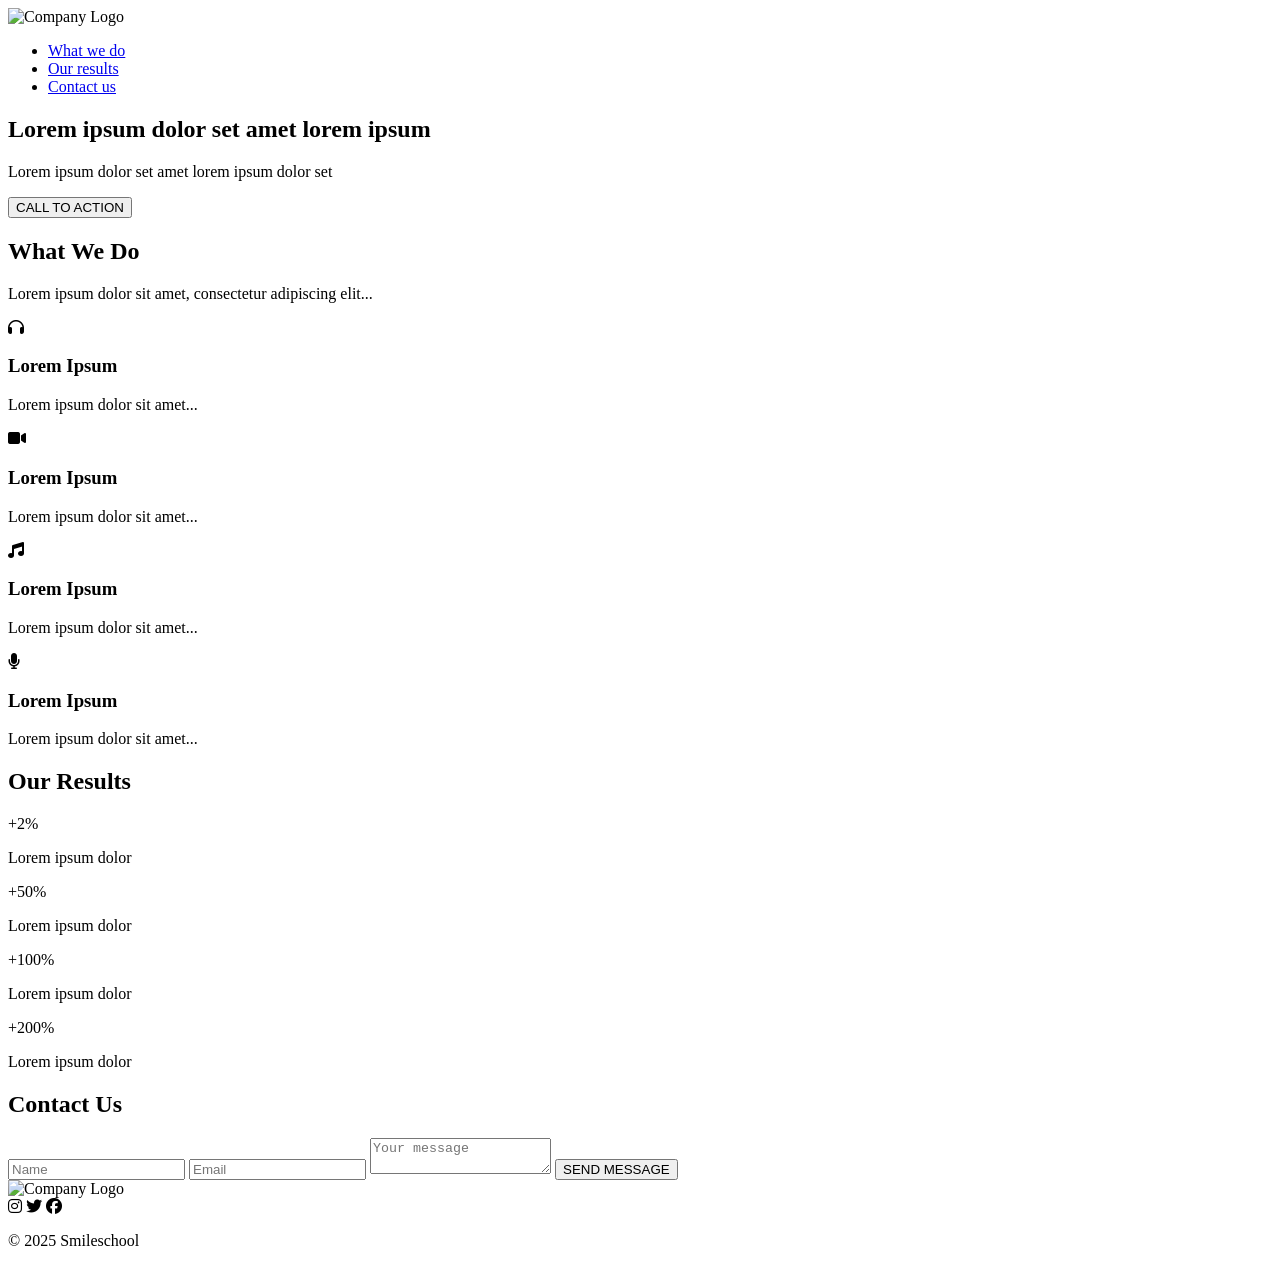
==== css_advanced/index.html @ f2aa0bd6 "Task 0: README and HTML created" ====
<!DOCTYPE html>
<html lang="en">
<head>
    <meta charset="UTF-8">
    <meta name="viewport" content="width=device-width, initial-scale=1.0">
    <title>Headphone Company</title>
    <link rel="stylesheet" href="styles.css">
    <link href="https://cdnjs.cloudflare.com/ajax/libs/font-awesome/6.4.0/css/all.min.css" rel="stylesheet">
</head>

<body>

    <!-- HEADER -->
    <header>
        <div class="logo">
            <img src="images/logo.png" alt="Company Logo">
        </div>

        <nav>
            <ul>
                <li><a href="#">What we do</a></li>
                <li><a href="#">Our results</a></li>
                <li><a href="#">Contact us</a></li>
            </ul>
        </nav>
    </header>

    <!-- HERO SECTION -->
    <section class="hero">
        <h1>Lorem ipsum dolor set amet lorem ipsum</h1>
        <p>Lorem ipsum dolor set amet lorem ipsum dolor set</p>
        <button>CALL TO ACTION</button>
    </section>

    <!-- SERVICES -->
    <section class="services">
        <h2>What We Do</h2>
        <p>Lorem ipsum dolor sit amet, consectetur adipiscing elit...</p>

        <div class="service-list">
            <div class="service">
                <i class="fa-solid fa-headphones"></i>
                <h3>Lorem Ipsum</h3>
                <p>Lorem ipsum dolor sit amet...</p>
            </div>

            <div class="service">
                <i class="fa-solid fa-video"></i>
                <h3>Lorem Ipsum</h3>
                <p>Lorem ipsum dolor sit amet...</p>
            </div>

            <div class="service">
                <i class="fa-solid fa-music"></i>
                <h3>Lorem Ipsum</h3>
                <p>Lorem ipsum dolor sit amet...</p>
            </div>

            <div class="service">
                <i class="fa-solid fa-microphone"></i>
                <h3>Lorem Ipsum</h3>
                <p>Lorem ipsum dolor sit amet...</p>
            </div>
        </div>
    </section>

    <!-- RESULTS -->
    <section class="results">
        <h2>Our Results</h2>
        <div class="stats">
            <div class="stat-circle">
                <span>+2%</span>
                <p>Lorem ipsum dolor</p>
            </div>
            <div class="stat-circle">
                <span>+50%</span>
                <p>Lorem ipsum dolor</p>
            </div>
            <div class="stat-circle">
                <span>+100%</span>
                <p>Lorem ipsum dolor</p>
            </div>
            <div class="stat-circle">
                <span>+200%</span>
                <p>Lorem ipsum dolor</p>
            </div>
        </div>
    </section>

    <!-- CONTACT FORM -->
    <section class="contact">
        <h2>Contact Us</h2>

        <form>
            <input type="text" placeholder="Name">
            <input type="email" placeholder="Email">
            <textarea placeholder="Your message"></textarea>
            <button type="submit">SEND MESSAGE</button>
        </form>
    </section>

    <!-- FOOTER -->
    <footer>
        <div class="footer-logo">
            <img src="images/logo.png" alt="Company Logo">
        </div>

        <div class="social-media">
            <i class="fa-brands fa-instagram"></i>
            <i class="fa-brands fa-twitter"></i>
            <i class="fa-brands fa-facebook"></i>
        </div>

        <p>© 2025 Smileschool</p>
    </footer>

</body>
</html>
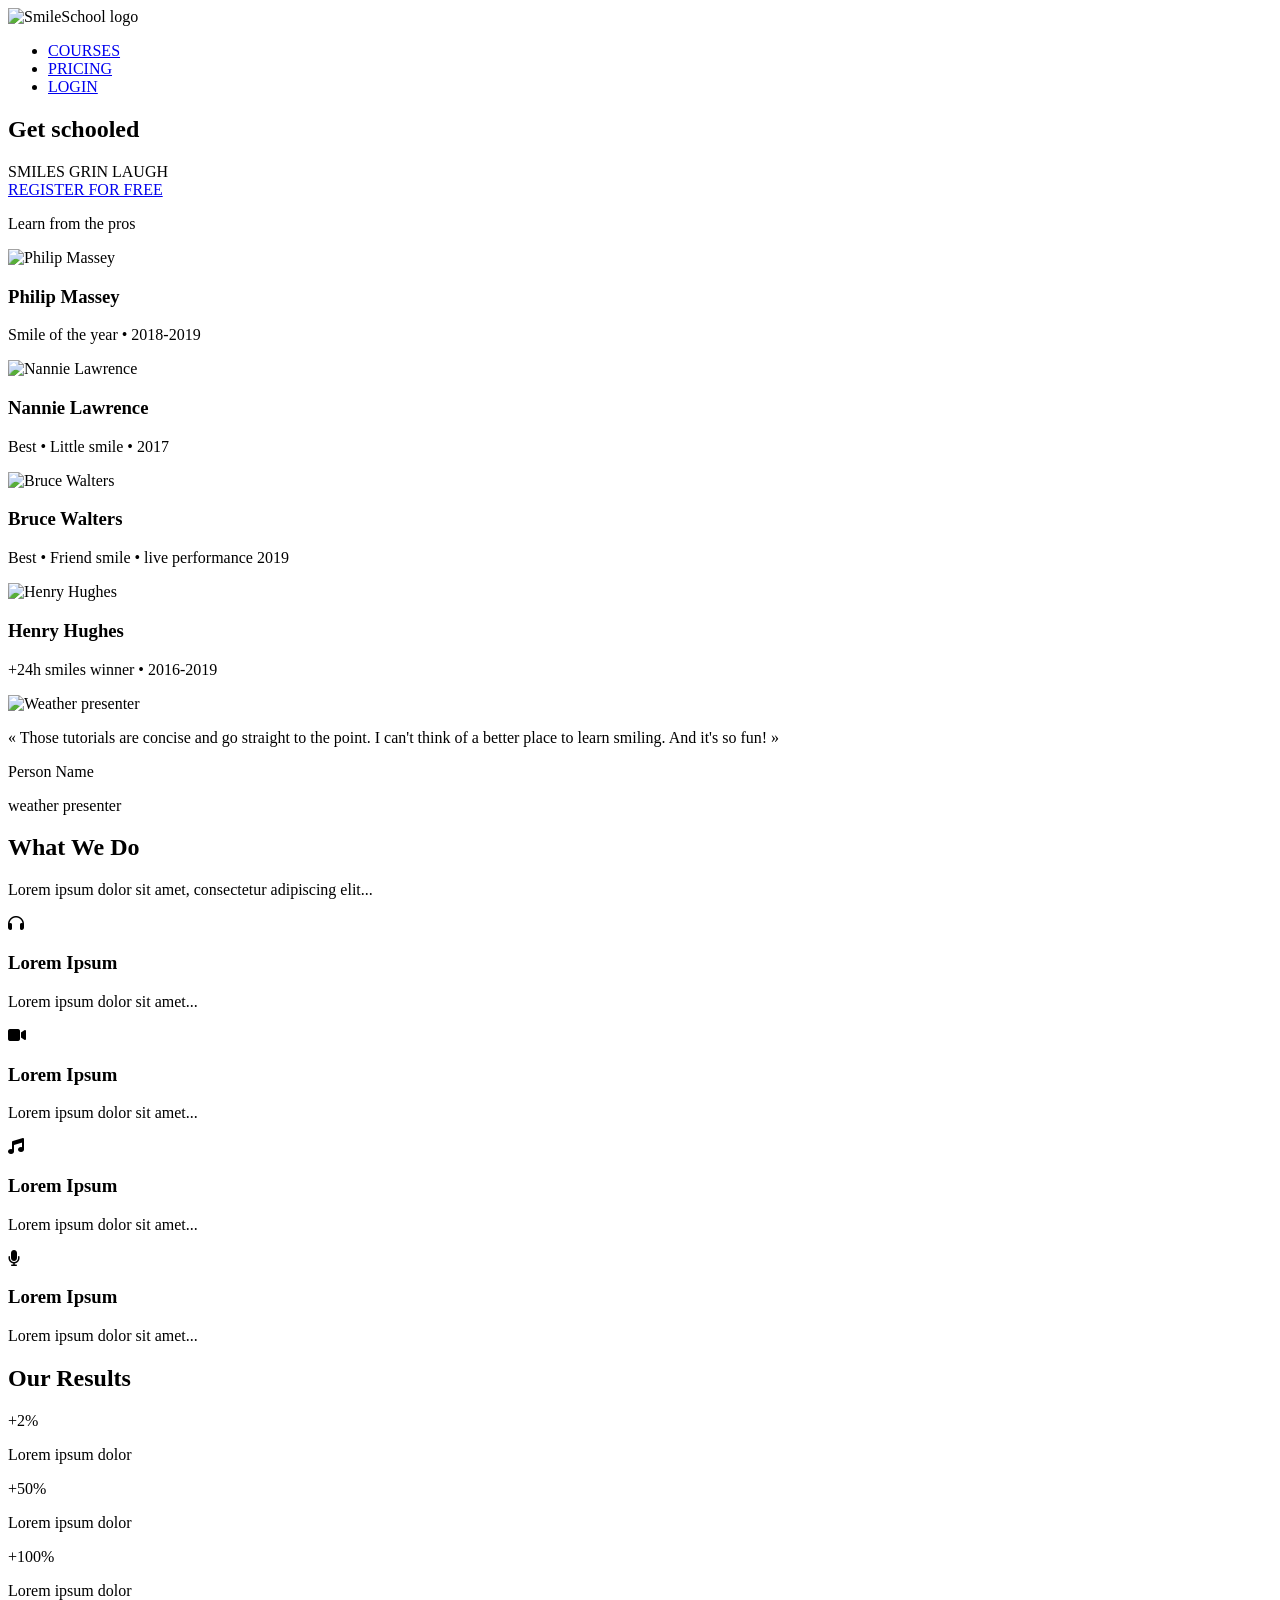
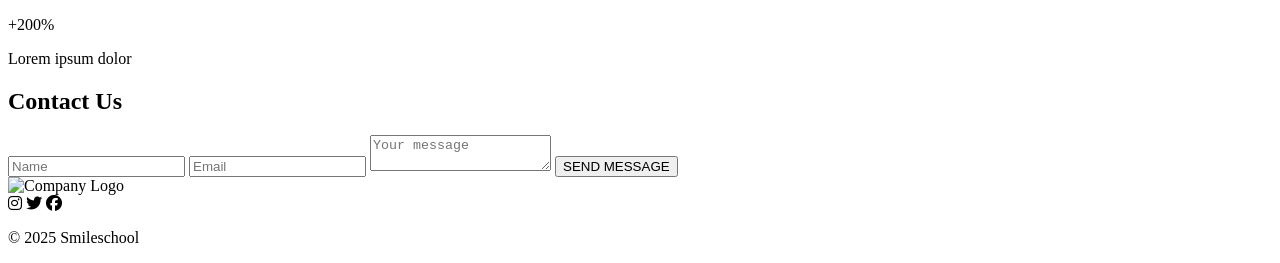
==== commit afb3d686: "Task 3: Added quote section HTML + CSS" ====
--- a/css_advanced/index.html
+++ b/css_advanced/index.html
@@ -6,31 +6,88 @@
     <title>Headphone Company</title>
     <link rel="stylesheet" href="styles.css">
     <link href="https://cdnjs.cloudflare.com/ajax/libs/font-awesome/6.4.0/css/all.min.css" rel="stylesheet">
+    <link rel="stylesheet" href="styles.css">
 </head>
 
 <body>
 
     <!-- HEADER -->
-    <header>
-        <div class="logo">
-            <img src="images/logo.png" alt="Company Logo">
-        </div>
+    <header class="header">
+  <div class="header__logo">
+    <img src="images/logo.png" alt="SmileSchool logo">
+  </div>
 
-        <nav>
-            <ul>
-                <li><a href="#">What we do</a></li>
-                <li><a href="#">Our results</a></li>
-                <li><a href="#">Contact us</a></li>
-            </ul>
-        </nav>
-    </header>
+  <nav class="header__nav">
+    <ul>
+      <li><a href="#">COURSES</a></li>
+      <li><a href="#">PRICING</a></li>
+      <li><a href="#">LOGIN</a></li>
+    </ul>
+  </nav>
+</header>
 
-    <!-- HERO SECTION -->
-    <section class="hero">
-        <h1>Lorem ipsum dolor set amet lorem ipsum</h1>
-        <p>Lorem ipsum dolor set amet lorem ipsum dolor set</p>
-        <button>CALL TO ACTION</button>
-    </section>
+<section class="hero">
+  <div class="hero__overlay"></div>
+
+  <div class="hero__content">
+    <h1>Get schooled</h1>
+
+    <div class="hero__tags">
+      <span>SMILES</span>
+      <span>GRIN</span>
+      <span>LAUGH</span>
+    </div>
+
+    <a href="#" class="btn-primary">REGISTER FOR FREE</a>
+
+    <p class="hero__subtitle">Learn from the pros</p>
+
+    <div class="hero__profiles">
+
+      <div class="profile">
+        <img src="images/1.png" alt="Philip Massey">
+        <h3>Philip Massey</h3>
+        <p>Smile of the year • 2018-2019</p>
+      </div>
+
+      <div class="profile">
+        <img src="images/2.png" alt="Nannie Lawrence">
+        <h3>Nannie Lawrence</h3>
+        <p>Best • Little smile • 2017</p>
+      </div>
+
+      <div class="profile">
+        <img src="images/3.png" alt="Bruce Walters">
+        <h3>Bruce Walters</h3>
+        <p>Best • Friend smile • live performance 2019</p>
+      </div>
+
+      <div class="profile">
+        <img src="images/4.png" alt="Henry Hughes">
+        <h3>Henry Hughes</h3>
+        <p>+24h smiles winner • 2016-2019</p>
+      </div>
+
+    </div>
+  </div>
+</section>
+
+<!-- QUOTE SECTION -->
+<section class="quote">
+  <div class="quote_container">
+    <img src="images/5.png" alt="Weather presenter" class="quote_img">
+
+    <div class="quote_texts">
+      <p class="quote_message">
+        « Those tutorials are concise and go straight to the point.  
+        I can't think of a better place to learn smiling. And it's so fun! »
+      </p>
+
+      <p class="quote_author">Person Name</p>
+      <p class="quote_role">weather presenter</p>
+    </div>
+  </div>
+</section>
 
     <!-- SERVICES -->
     <section class="services">
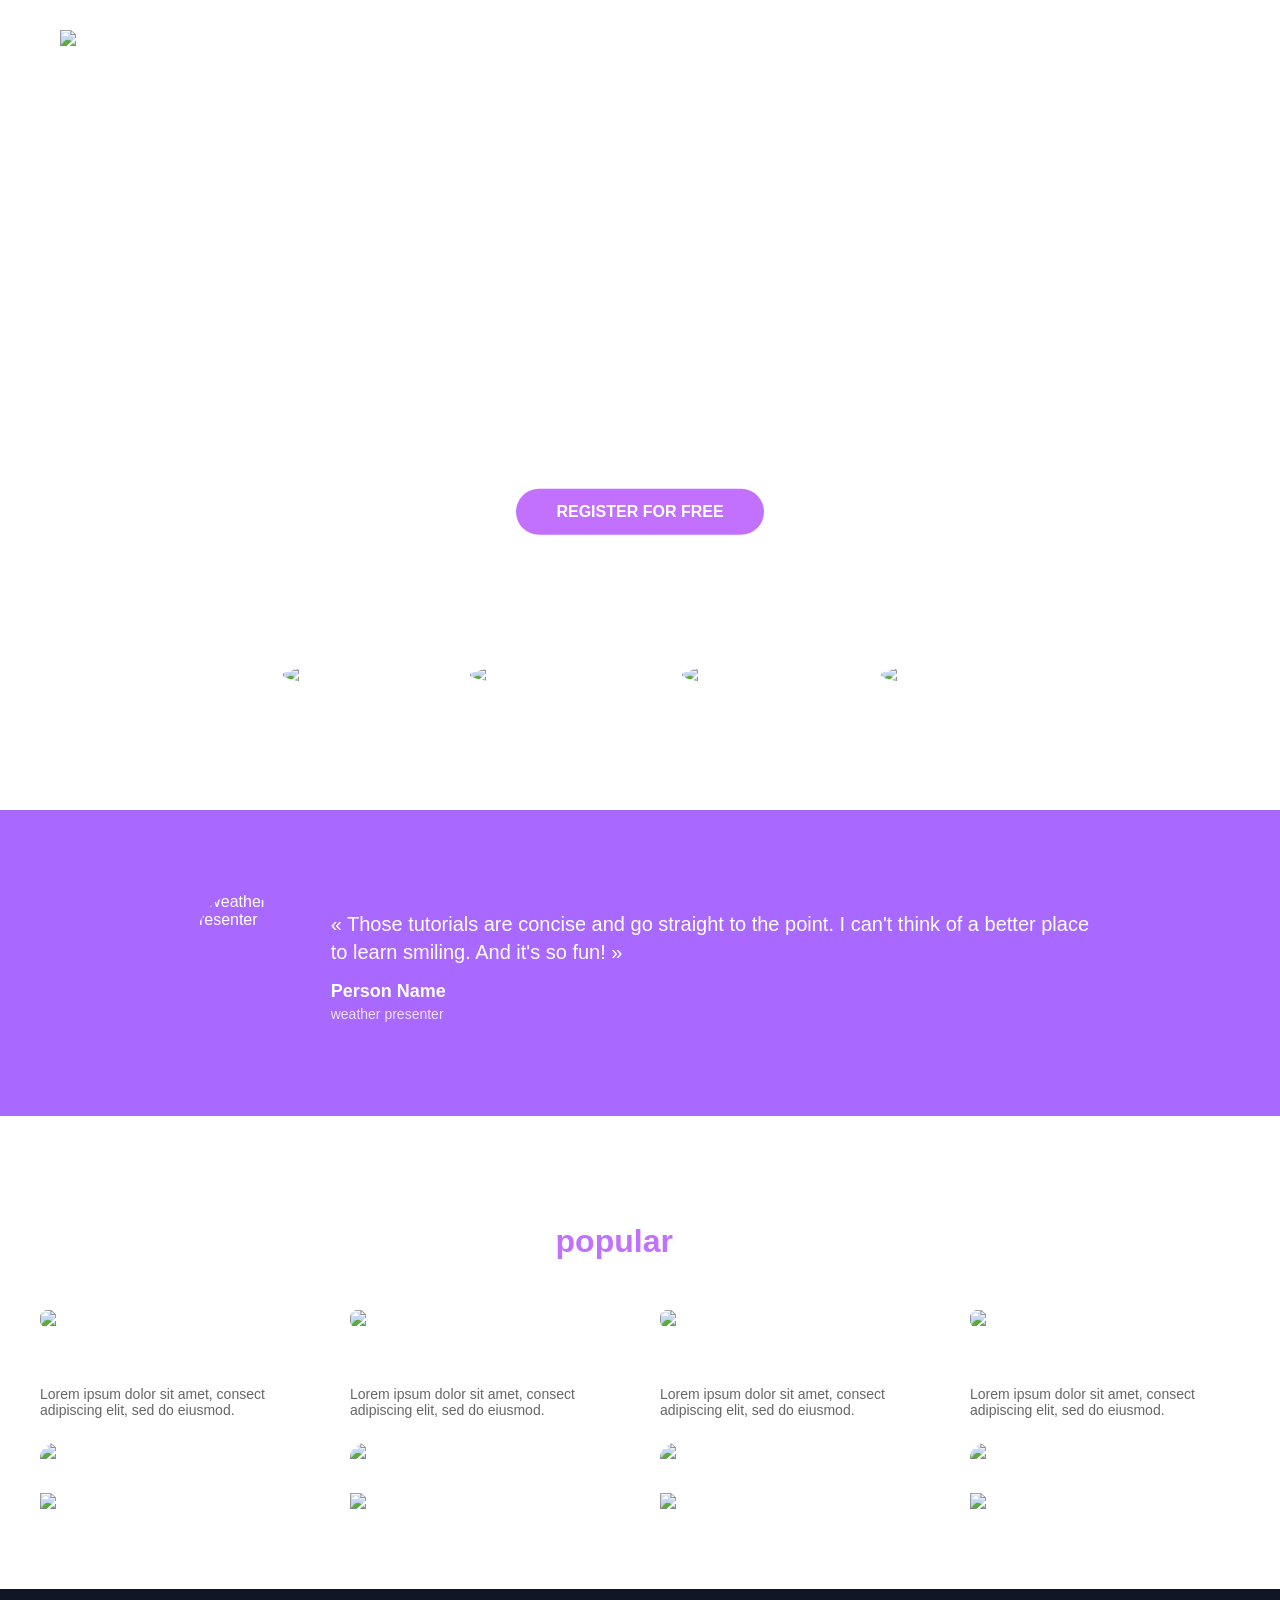
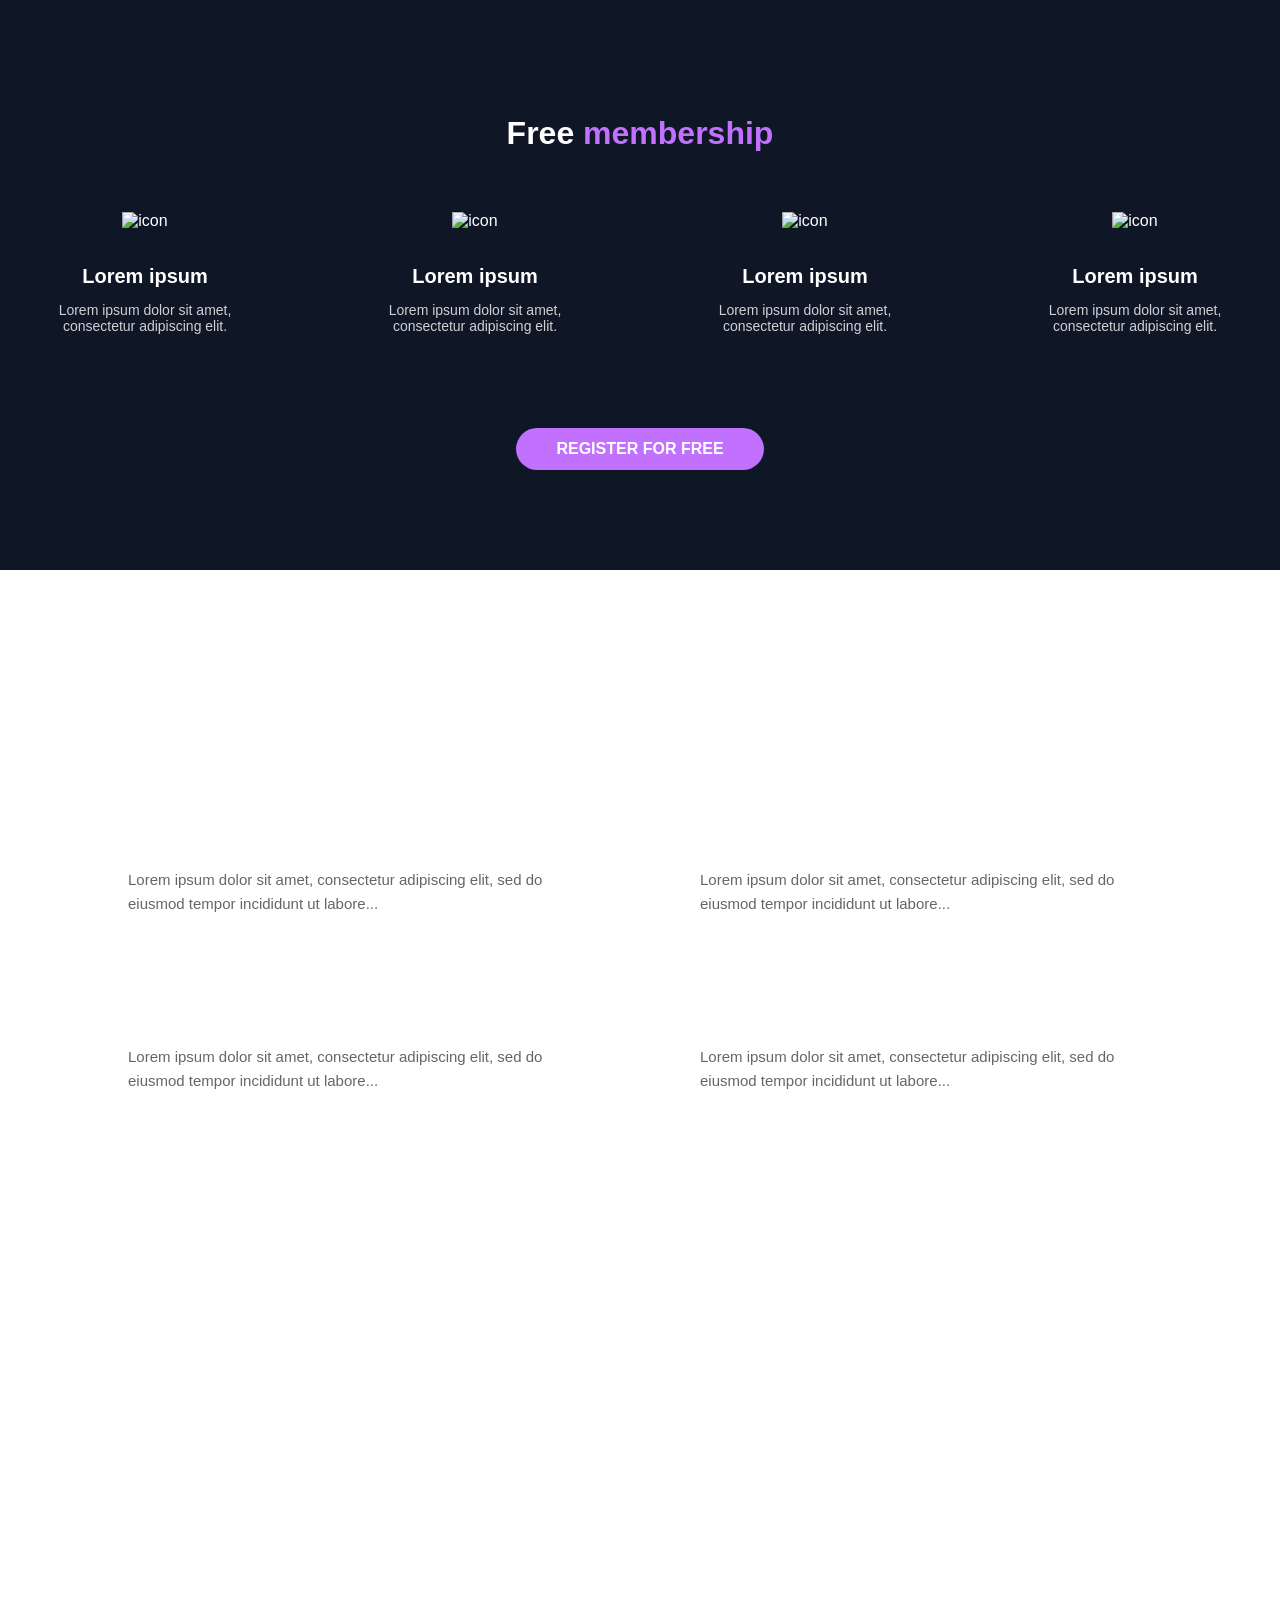
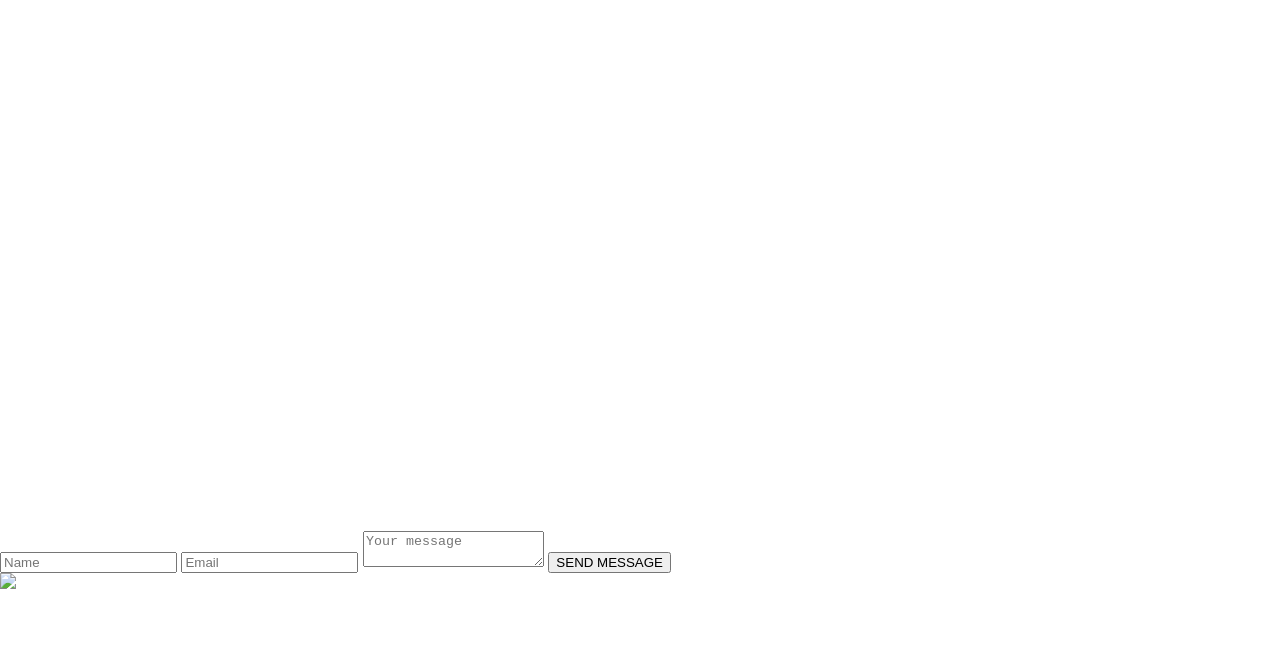
==== commit 1a9dfb6f: "Task 5: Added Membership section HTML + CSS" ====
--- a/css_advanced/index.html
+++ b/css_advanced/index.html
@@ -89,6 +89,173 @@
   </div>
 </section>
 
+<!-- VIDEOS SECTION -->
+<section class="videos">
+
+    <h2 class="videos_title">Most <span>popular</span> tutorials</h2>
+
+    <div class="videos_list">
+
+        <!-- VIDEO 1 -->
+        <div class="video_card">
+            <div class="video_thumbnail">
+                <img src="images/6.png" alt="Diagonal Smile">
+                <img class="play_icon" src="images/play.png" alt="Play icon">
+            </div>
+
+            <h3>Diagonal Smile</h3>
+            <p class="video_desc">Lorem ipsum dolor sit amet, consect adipiscing elit, sed do eiusmod.</p>
+
+            <div class="video_author">
+                <img src="images/1.png" alt="Phillip Massey">
+                <p>Phillip Massey</p>
+            </div>
+
+            <div class="video_info">
+                <img src="images/rating.png" alt="ratings">
+                <span>8 min</span>
+            </div>
+        </div>
+
+        <!-- VIDEO 2 -->
+        <div class="video_card">
+            <div class="video_thumbnail">
+                <img src="images/7.png" alt="Sad Smile">
+                <img class="play_icon" src="images/play.png" alt="Play icon">
+            </div>
+
+            <h3>Sad Smile</h3>
+            <p class="video_desc">Lorem ipsum dolor sit amet, consect adipiscing elit, sed do eiusmod.</p>
+
+            <div class="video_author">
+                <img src="images/1.png" alt="Phillip Massey">
+                <p>Phillip Massey</p>
+            </div>
+
+            <div class="video_info">
+                <img src="images/rating.png" alt="ratings">
+                <span>8 min</span>
+            </div>
+        </div>
+
+        <!-- VIDEO 3 -->
+        <div class="video_card">
+            <div class="video_thumbnail">
+                <img src="images/8.png" alt="Natural Smile">
+                <img class="play_icon" src="images/play.png" alt="Play icon">
+            </div>
+
+            <h3>Natural Smile</h3>
+            <p class="video_desc">Lorem ipsum dolor sit amet, consect adipiscing elit, sed do eiusmod.</p>
+
+            <div class="video_author">
+                <img src="images/1.png" alt="Phillip Massey">
+                <p>Phillip Massey</p>
+            </div>
+
+            <div class="video_info">
+                <img src="images/rating.png" alt="ratings">
+                <span>8 min</span>
+            </div>
+        </div>
+
+        <!-- VIDEO 4 -->
+        <div class="video_card">
+            <div class="video_thumbnail">
+                <img src="images/9.png" alt="Happy Smile">
+                <img class="play_icon" src="images/play.png" alt="Play icon">
+            </div>
+
+            <h3>Happy Smile</h3>
+            <p class="video_desc">Lorem ipsum dolor sit amet, consect adipiscing elit, sed do eiusmod.</p>
+
+            <div class="video_author">
+                <img src="images/1.png" alt="Phillip Massey">
+                <p>Phillip Massey</p>
+            </div>
+
+            <div class="video_info">
+                <img src="images/rating.png" alt="ratings">
+                <span>8 min</span>
+            </div>
+        </div>
+
+    </div>
+</section>
+
+<!-- MEMBERSHIP SECTION -->
+<section class="membership">
+
+    <h2 class="membership_title">
+        Free <span>membership</span>
+    </h2>
+
+    <div class="membership_list">
+
+        <!-- Benefit 1 -->
+        <div class="member_card">
+            <img src="images/smile.png" alt="icon" class="member_icon">
+            <h3>Lorem ipsum</h3>
+            <p>Lorem ipsum dolor sit amet, consectetur adipiscing elit.</p>
+        </div>
+
+        <!-- Benefit 2 -->
+        <div class="member_card">
+            <img src="images/smile.png" alt="icon" class="member_icon">
+            <h3>Lorem ipsum</h3>
+            <p>Lorem ipsum dolor sit amet, consectetur adipiscing elit.</p>
+        </div>
+
+        <!-- Benefit 3 -->
+        <div class="member_card">
+            <img src="images/smile.png" alt="icon" class="member_icon">
+            <h3>Lorem ipsum</h3>
+            <p>Lorem ipsum dolor sit amet, consectetur adipiscing elit.</p>
+        </div>
+
+        <!-- Benefit 4 -->
+        <div class="member_card">
+            <img src="images/smile.png" alt="icon" class="member_icon">
+            <h3>Lorem ipsum</h3>
+            <p>Lorem ipsum dolor sit amet, consectetur adipiscing elit.</p>
+        </div>
+
+    </div>
+
+    <a href="#" class="btn-primary member_btn">REGISTER FOR FREE</a>
+
+</section>
+
+<!-- FAQ SECTION -->
+<section class="faq">
+    <h2 class="faq_title">F.A.Q.</h2>
+
+    <div class="faq_list">
+
+        <div class="faq_item">
+            <h3>How does this work?</h3>
+            <p>Lorem ipsum dolor sit amet, consectetur adipiscing elit, sed do eiusmod tempor incididunt ut labore...</p>
+        </div>
+
+        <div class="faq_item">
+            <h3>How does this work?</h3>
+            <p>Lorem ipsum dolor sit amet, consectetur adipiscing elit, sed do eiusmod tempor incididunt ut labore...</p>
+        </div>
+
+        <div class="faq_item">
+            <h3>How does this work?</h3>
+            <p>Lorem ipsum dolor sit amet, consectetur adipiscing elit, sed do eiusmod tempor incididunt ut labore...</p>
+        </div>
+
+        <div class="faq_item">
+            <h3>How does this work?</h3>
+            <p>Lorem ipsum dolor sit amet, consectetur adipiscing elit, sed do eiusmod tempor incididunt ut labore...</p>
+        </div>
+
+    </div>
+</section>
+
+
     <!-- SERVICES -->
     <section class="services">
         <h2>What We Do</h2>
--- a/css_advanced/styles.css
+++ b/css_advanced/styles.css
@@ -0,0 +1,352 @@
+/* --- GENERAL --- */
+body {
+  margin: 0;
+  font-family: 'Source Sans Pro', sans-serif;
+  color: #fff;
+}
+
+/* --- HEADER --- */
+.header {
+  position: absolute;
+  top: 0;
+  left: 0;
+  width: 100%;
+  padding: 30px 60px;
+  display: flex;
+  justify-content: space-between;
+  align-items: center;
+  z-index: 10;
+}
+
+.header__nav ul {
+  list-style: none;
+  display: flex;
+  gap: 40px;
+  margin: 0;
+  padding: 0;
+}
+
+.header__nav a {
+  text-decoration: none;
+  color: #fff;
+  font-weight: 600;
+  letter-spacing: 1px;
+}
+
+/* --- HERO SECTION / BANNER --- */
+.hero {
+    background: url("images/Object.png") center/cover no-repeat;
+    position: relative;
+    height: 90vh;
+    display: flex;
+    justify-content: center;
+    align-items: center;
+    color: #fff;
+}
+
+.hero_overlay {
+    position: absolute;
+    top: 0; 
+    left: 0;
+    width: 100%; 
+    height: 100%;
+    background: rgba(0, 0, 0, 0.45);
+}
+
+.hero__content {
+  position: relative;
+  z-index: 2;
+  text-align: center;
+  top: 27%;
+  transform: translateY(-20%);
+}
+
+.hero h1 {
+  font-size: 72px;
+  font-weight: 900;
+  margin-bottom: 10px;
+}
+
+.hero__tags {
+  display: flex;
+  gap: 30px;
+  justify-content: center;
+  margin-bottom: 30px;
+}
+
+.hero__tags span {
+  font-size: 18px;
+  font-weight: 700;
+  letter-spacing: 1px;
+}
+
+/* BUTTON */
+.btn-primary {
+  display: inline-block;
+  background: #c271ff;
+  padding: 14px 40px;
+  border-radius: 30px;
+  color: #fff;
+  font-weight: 700;
+  margin-top: 20px;
+  text-decoration: none;
+}
+
+/* Subtitle */
+.hero__subtitle {
+  margin-top: 50px;
+  font-size: 18px;
+  opacity: 0.9;
+}
+
+/* Profiles */
+.hero__profiles {
+  margin-top: 60px;
+  display: flex;
+  justify-content: center;
+  gap: 50px;
+}
+
+.profile {
+  text-align: center;
+  width: 150px;
+}
+
+.profile img {
+  width: 100px;
+  height: 100px;
+  border-radius: 50%;
+}
+
+.profile h3 {
+  font-size: 16px;
+  margin-top: 15px;
+  margin-bottom: 5px;
+}
+
+.profile p {
+  font-size: 14px;
+  opacity: 0.8;
+}
+/* ===== QUOTE SECTION ===== */
+.quote {
+  background-color: #a968ff; /* Figma purple shade */
+  padding: 60px 0;
+  display: flex;
+  justify-content: center;
+  align-items: center;
+}
+
+.quote_container {
+  display: flex;
+  align-items: center;
+  gap: 40px;
+  max-width: 900px;
+  padding: 20px;
+}
+
+.quote_img {
+  width: 140px;
+  height: 140px;
+  border-radius: 50%;
+  object-fit: cover;
+}
+
+.quote_texts {
+  color: #fff;
+}
+
+.quote_message {
+  font-size: 20px;
+  line-height: 1.4;
+  margin-bottom: 15px;
+}
+
+.quote_author {
+  font-size: 18px;
+  font-weight: 700;
+  margin: 0;
+}
+
+.quote_role {
+  font-size: 14px;
+  opacity: 0.8;
+  margin-top: 4px;
+}
+/* ======================
+   VIDEOS SECTION
+====================== */
+
+.videos {
+    text-align: center;
+    padding: 80px 0;
+}
+
+.videos_title {
+    font-size: 32px;
+    margin-bottom: 50px;
+}
+
+.videos_title span {
+    color: #C271FF;
+    font-weight: 700;
+}
+
+.videos_list {
+    display: grid;
+    grid-template-columns: repeat(4, 1fr);
+    gap: 40px;
+    padding: 0 40px;
+}
+
+.video_card {
+    text-align: left;
+}
+
+.video_thumbnail {
+    position: relative;
+}
+
+.video_thumbnail img {
+    width: 100%;
+    border-radius: 8px;
+}
+
+.play_icon {
+    position: absolute;
+    top: 50%;
+    left: 50%;
+    width: 60px;
+    transform: translate(-50%, -50%);
+}
+
+.video_card h3 {
+    margin-top: 15px;
+    font-size: 20px;
+}
+
+.video_desc {
+    font-size: 14px;
+    color: #666;
+    margin: 8px 0 15px;
+}
+
+.video_author {
+    display: flex;
+    align-items: center;
+    gap: 10px;
+}
+
+.video_author img {
+    width: 30px;
+    height: 30px;
+    border-radius: 50%;
+}
+
+.video_info {
+    display: flex;
+    justify-content: space-between;
+    margin-top: 10px;
+    font-size: 14px;
+}
+
+.video_info img {
+    width: 100px;
+}
+/* =======================
+   MEMBERSHIP
+   ======================= */
+
+.membership {
+    background: #0F1626;
+    text-align: center;
+    padding: 100px 0;
+    color: #fff;
+}
+
+.membership_title {
+    font-size: 32px;
+    margin-bottom: 60px;
+}
+
+.membership_title span {
+    color: #C271FF;
+    font-weight: 700;
+}
+
+.membership_list {
+    display: grid;
+    grid-template-columns: repeat(4, 1fr);
+    gap: 40px;
+    margin-bottom: 60px;
+}
+
+.member_card {
+    max-width: 240px;
+    margin: 0 auto;
+}
+
+.member_icon {
+    width: 60px;
+    margin-bottom: 15px;
+}
+
+.member_card h3 {
+    font-size: 20px;
+    margin-bottom: 10px;
+}
+
+.member_card p {
+    font-size: 14px;
+    opacity: 0.8;
+}
+
+/* Button */
+.member_btn {
+    background: #C271FF;
+    padding: 12px 40px;
+    border-radius: 50px;
+    color: #fff;
+    font-weight: 600;
+    text-decoration: none;
+    transition: 0.3s ease;
+}
+
+.member_btn:hover {
+    background: #a555e6;
+}
+/* ===============================
+            FAQ SECTION
+   =============================== */
+
+.faq {
+    padding: 100px 0;
+    text-align: center;
+}
+
+.faq_title {
+    font-size: 32px;
+    letter-spacing: 2px;
+    margin-bottom: 80px;
+}
+
+.faq_list {
+    width: 80%;
+    margin: auto;
+    display: grid;
+    grid-template-columns: repeat(2, 1fr);
+    gap: 60px 120px;
+    text-align: left;
+}
+
+.faq_item h3 {
+    font-size: 18px;
+    font-weight: 700;
+    margin-bottom: 10px;
+}
+
+.faq_item p {
+    color: #666;
+    font-size: 15px;
+    line-height: 1.6;
+}
--- a/css_advanced/styles.css
+++ b/css_advanced/styles.css
@@ -0,0 +1,352 @@
+/* --- GENERAL --- */
+body {
+  margin: 0;
+  font-family: 'Source Sans Pro', sans-serif;
+  color: #fff;
+}
+
+/* --- HEADER --- */
+.header {
+  position: absolute;
+  top: 0;
+  left: 0;
+  width: 100%;
+  padding: 30px 60px;
+  display: flex;
+  justify-content: space-between;
+  align-items: center;
+  z-index: 10;
+}
+
+.header__nav ul {
+  list-style: none;
+  display: flex;
+  gap: 40px;
+  margin: 0;
+  padding: 0;
+}
+
+.header__nav a {
+  text-decoration: none;
+  color: #fff;
+  font-weight: 600;
+  letter-spacing: 1px;
+}
+
+/* --- HERO SECTION / BANNER --- */
+.hero {
+    background: url("images/Object.png") center/cover no-repeat;
+    position: relative;
+    height: 90vh;
+    display: flex;
+    justify-content: center;
+    align-items: center;
+    color: #fff;
+}
+
+.hero_overlay {
+    position: absolute;
+    top: 0; 
+    left: 0;
+    width: 100%; 
+    height: 100%;
+    background: rgba(0, 0, 0, 0.45);
+}
+
+.hero__content {
+  position: relative;
+  z-index: 2;
+  text-align: center;
+  top: 27%;
+  transform: translateY(-20%);
+}
+
+.hero h1 {
+  font-size: 72px;
+  font-weight: 900;
+  margin-bottom: 10px;
+}
+
+.hero__tags {
+  display: flex;
+  gap: 30px;
+  justify-content: center;
+  margin-bottom: 30px;
+}
+
+.hero__tags span {
+  font-size: 18px;
+  font-weight: 700;
+  letter-spacing: 1px;
+}
+
+/* BUTTON */
+.btn-primary {
+  display: inline-block;
+  background: #c271ff;
+  padding: 14px 40px;
+  border-radius: 30px;
+  color: #fff;
+  font-weight: 700;
+  margin-top: 20px;
+  text-decoration: none;
+}
+
+/* Subtitle */
+.hero__subtitle {
+  margin-top: 50px;
+  font-size: 18px;
+  opacity: 0.9;
+}
+
+/* Profiles */
+.hero__profiles {
+  margin-top: 60px;
+  display: flex;
+  justify-content: center;
+  gap: 50px;
+}
+
+.profile {
+  text-align: center;
+  width: 150px;
+}
+
+.profile img {
+  width: 100px;
+  height: 100px;
+  border-radius: 50%;
+}
+
+.profile h3 {
+  font-size: 16px;
+  margin-top: 15px;
+  margin-bottom: 5px;
+}
+
+.profile p {
+  font-size: 14px;
+  opacity: 0.8;
+}
+/* ===== QUOTE SECTION ===== */
+.quote {
+  background-color: #a968ff; /* Figma purple shade */
+  padding: 60px 0;
+  display: flex;
+  justify-content: center;
+  align-items: center;
+}
+
+.quote_container {
+  display: flex;
+  align-items: center;
+  gap: 40px;
+  max-width: 900px;
+  padding: 20px;
+}
+
+.quote_img {
+  width: 140px;
+  height: 140px;
+  border-radius: 50%;
+  object-fit: cover;
+}
+
+.quote_texts {
+  color: #fff;
+}
+
+.quote_message {
+  font-size: 20px;
+  line-height: 1.4;
+  margin-bottom: 15px;
+}
+
+.quote_author {
+  font-size: 18px;
+  font-weight: 700;
+  margin: 0;
+}
+
+.quote_role {
+  font-size: 14px;
+  opacity: 0.8;
+  margin-top: 4px;
+}
+/* ======================
+   VIDEOS SECTION
+====================== */
+
+.videos {
+    text-align: center;
+    padding: 80px 0;
+}
+
+.videos_title {
+    font-size: 32px;
+    margin-bottom: 50px;
+}
+
+.videos_title span {
+    color: #C271FF;
+    font-weight: 700;
+}
+
+.videos_list {
+    display: grid;
+    grid-template-columns: repeat(4, 1fr);
+    gap: 40px;
+    padding: 0 40px;
+}
+
+.video_card {
+    text-align: left;
+}
+
+.video_thumbnail {
+    position: relative;
+}
+
+.video_thumbnail img {
+    width: 100%;
+    border-radius: 8px;
+}
+
+.play_icon {
+    position: absolute;
+    top: 50%;
+    left: 50%;
+    width: 60px;
+    transform: translate(-50%, -50%);
+}
+
+.video_card h3 {
+    margin-top: 15px;
+    font-size: 20px;
+}
+
+.video_desc {
+    font-size: 14px;
+    color: #666;
+    margin: 8px 0 15px;
+}
+
+.video_author {
+    display: flex;
+    align-items: center;
+    gap: 10px;
+}
+
+.video_author img {
+    width: 30px;
+    height: 30px;
+    border-radius: 50%;
+}
+
+.video_info {
+    display: flex;
+    justify-content: space-between;
+    margin-top: 10px;
+    font-size: 14px;
+}
+
+.video_info img {
+    width: 100px;
+}
+/* =======================
+   MEMBERSHIP
+   ======================= */
+
+.membership {
+    background: #0F1626;
+    text-align: center;
+    padding: 100px 0;
+    color: #fff;
+}
+
+.membership_title {
+    font-size: 32px;
+    margin-bottom: 60px;
+}
+
+.membership_title span {
+    color: #C271FF;
+    font-weight: 700;
+}
+
+.membership_list {
+    display: grid;
+    grid-template-columns: repeat(4, 1fr);
+    gap: 40px;
+    margin-bottom: 60px;
+}
+
+.member_card {
+    max-width: 240px;
+    margin: 0 auto;
+}
+
+.member_icon {
+    width: 60px;
+    margin-bottom: 15px;
+}
+
+.member_card h3 {
+    font-size: 20px;
+    margin-bottom: 10px;
+}
+
+.member_card p {
+    font-size: 14px;
+    opacity: 0.8;
+}
+
+/* Button */
+.member_btn {
+    background: #C271FF;
+    padding: 12px 40px;
+    border-radius: 50px;
+    color: #fff;
+    font-weight: 600;
+    text-decoration: none;
+    transition: 0.3s ease;
+}
+
+.member_btn:hover {
+    background: #a555e6;
+}
+/* ===============================
+            FAQ SECTION
+   =============================== */
+
+.faq {
+    padding: 100px 0;
+    text-align: center;
+}
+
+.faq_title {
+    font-size: 32px;
+    letter-spacing: 2px;
+    margin-bottom: 80px;
+}
+
+.faq_list {
+    width: 80%;
+    margin: auto;
+    display: grid;
+    grid-template-columns: repeat(2, 1fr);
+    gap: 60px 120px;
+    text-align: left;
+}
+
+.faq_item h3 {
+    font-size: 18px;
+    font-weight: 700;
+    margin-bottom: 10px;
+}
+
+.faq_item p {
+    color: #666;
+    font-size: 15px;
+    line-height: 1.6;
+}
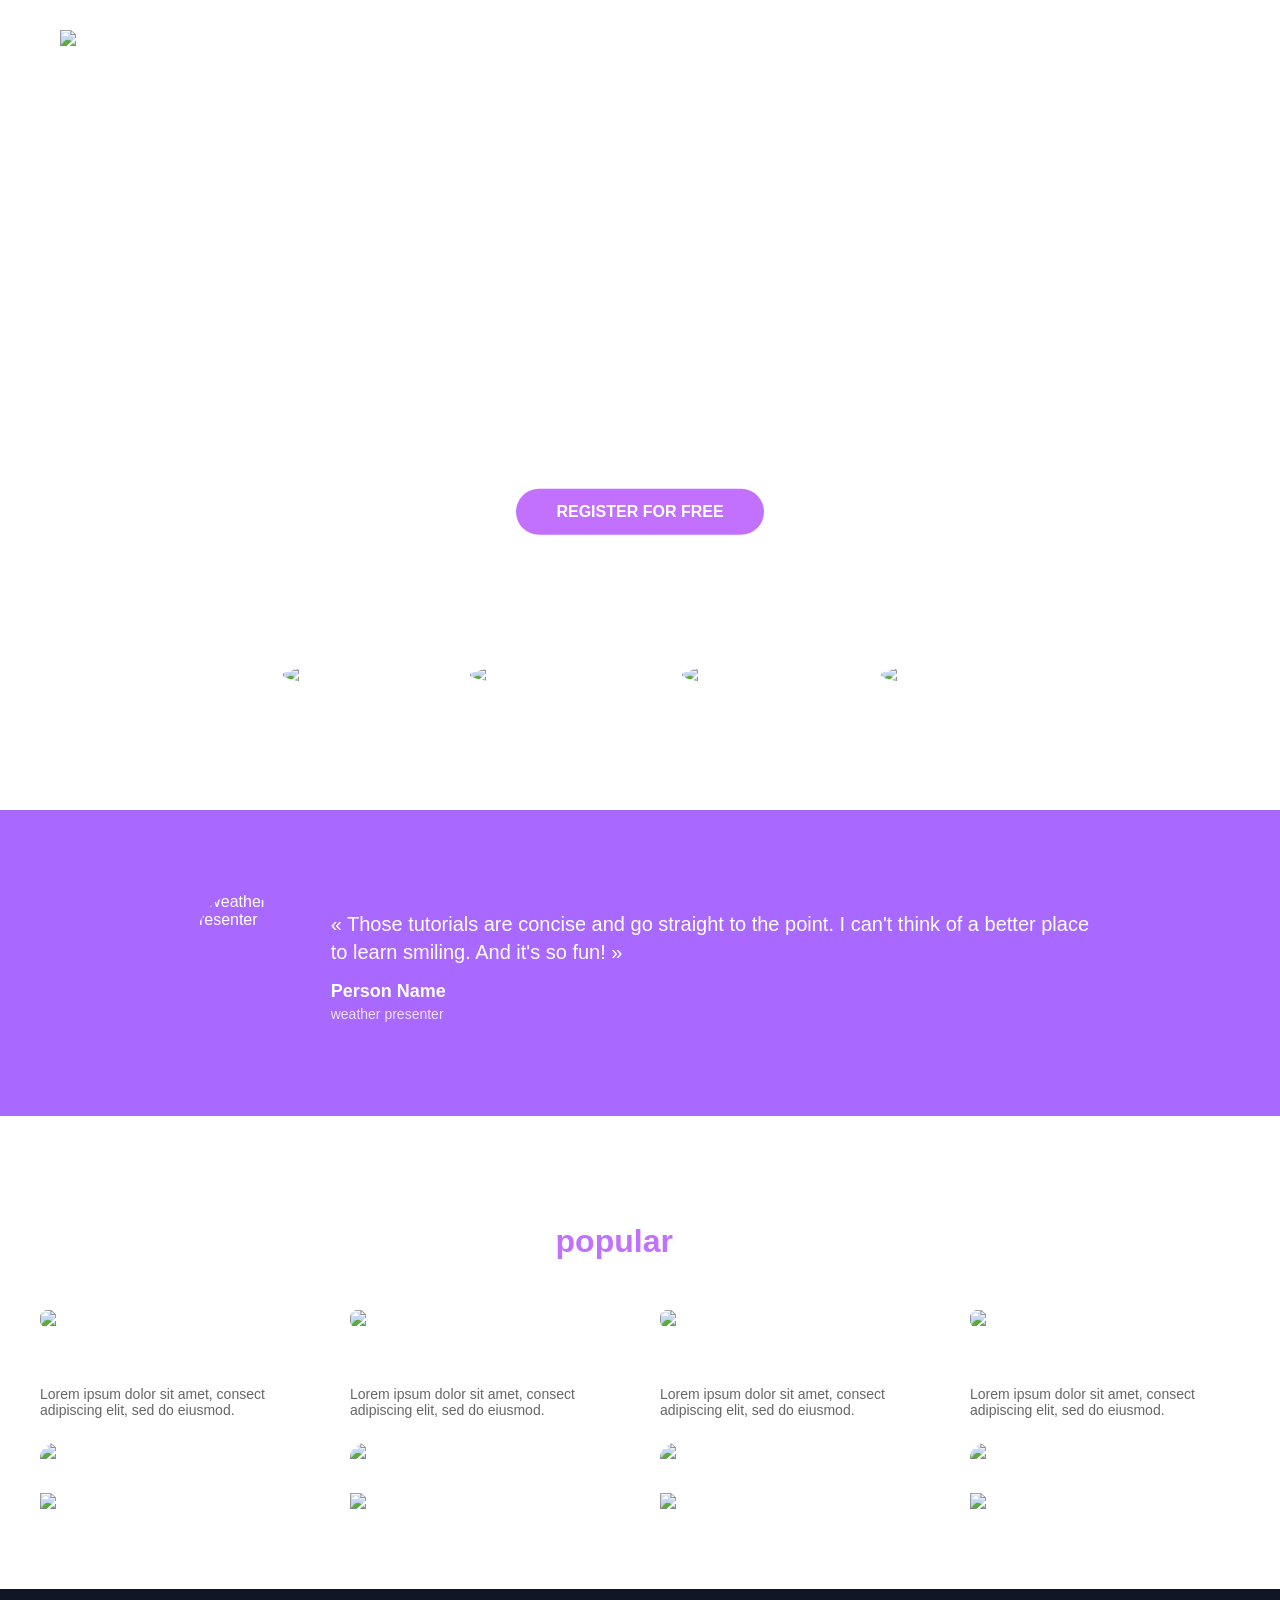
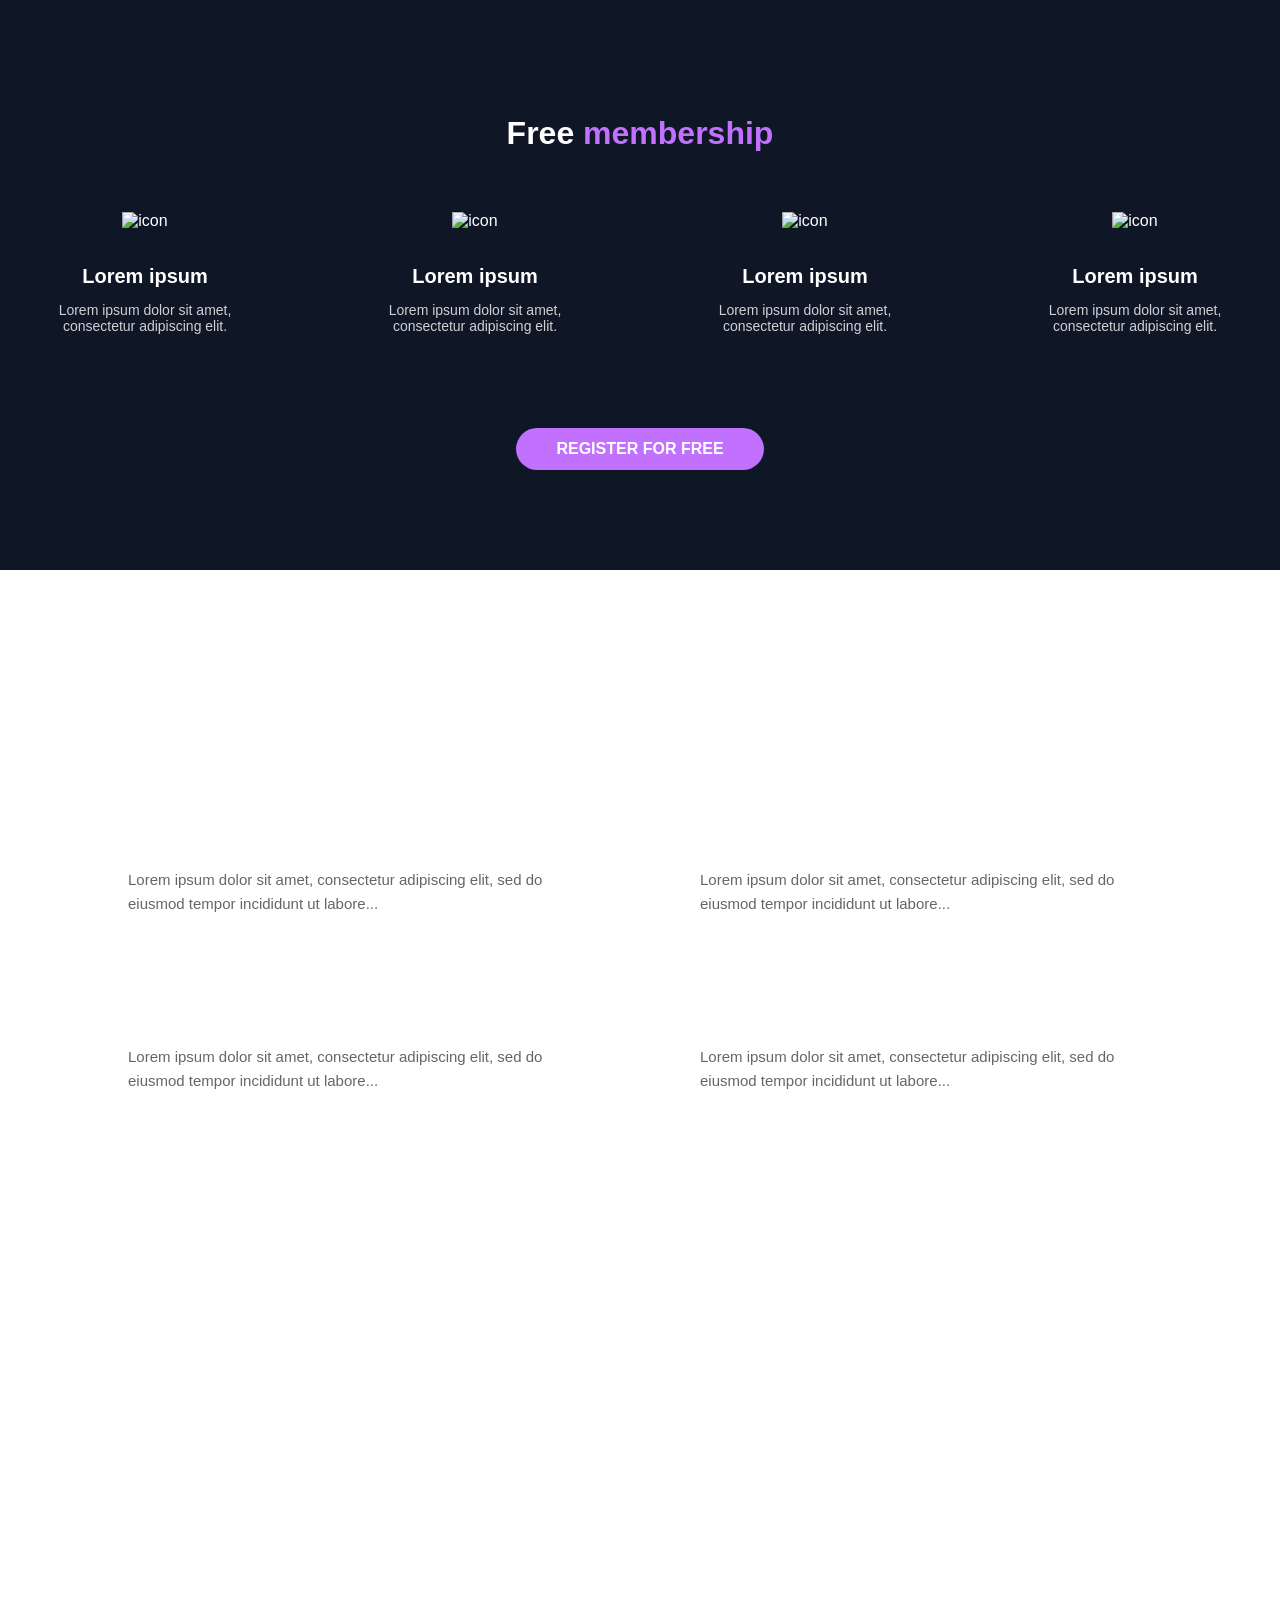
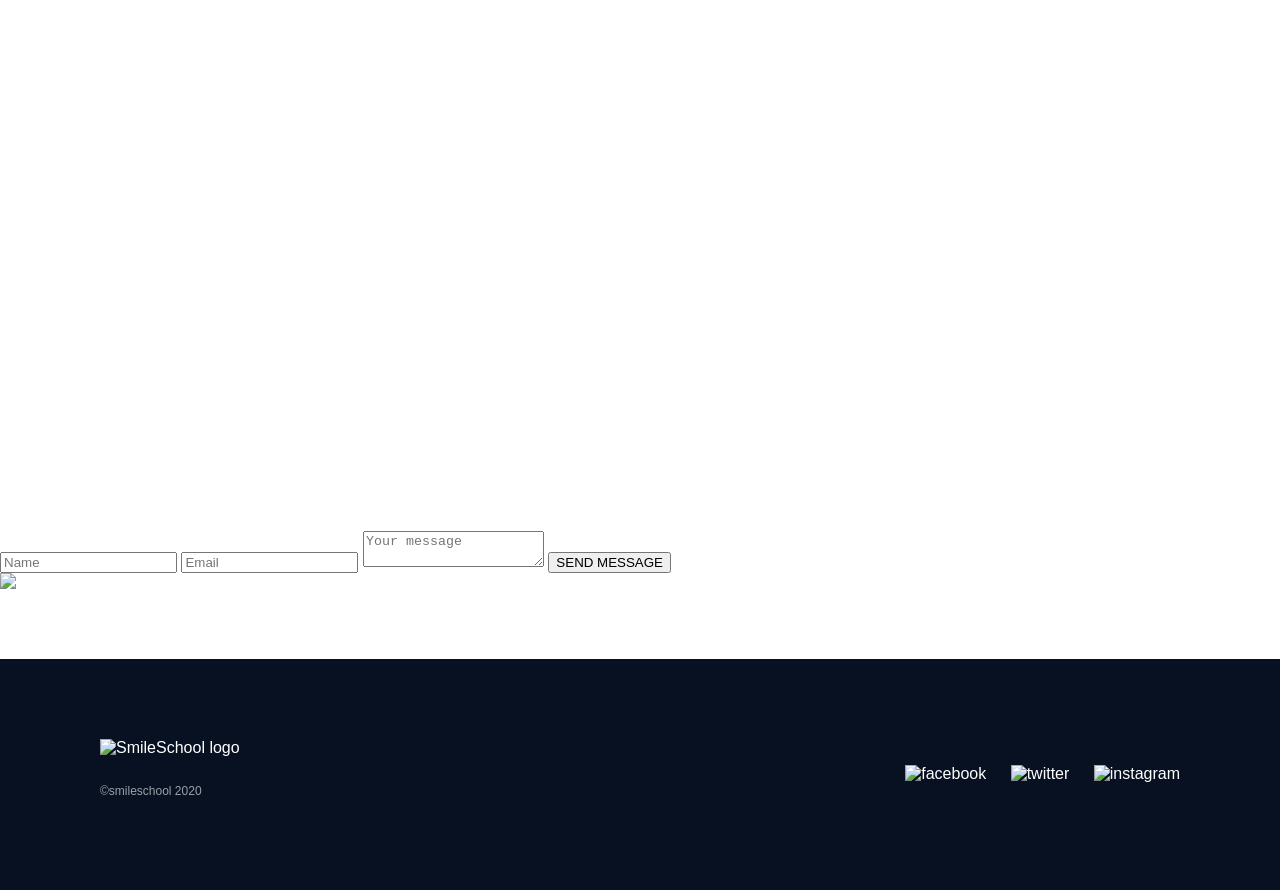
==== commit 8d96e9e9: "Task 7: Footer section completed" ====
--- a/css_advanced/index.html
+++ b/css_advanced/index.html
@@ -337,6 +337,19 @@
 
         <p>© 2025 Smileschool</p>
     </footer>
+    <!-- FOOTER SECTION -->
+<footer class="footer">
+    <div class="footer_left">
+        <img src="images/logo.png" alt="SmileSchool logo" class="footer_logo">
+        <p class="footer_copy">©smileschool 2020</p>
+    </div>
+
+    <div class="footer_socials">
+        <img src="images/facebook.png" alt="facebook">
+        <img src="images/twitter.png" alt="twitter">
+        <img src="images/instagram.png" alt="instagram">
+    </div>
+</footer>
 
 </body>
 </html>
--- a/css_advanced/styles.css
+++ b/css_advanced/styles.css
@@ -350,3 +350,40 @@
     font-size: 15px;
     line-height: 1.6;
 }
+/* ============================
+            FOOTER
+============================ */
+
+.footer {
+    background: #071122;
+    padding: 80px 100px;
+    color: #fff;
+    display: flex;
+    justify-content: space-between;
+    align-items: center;
+}
+
+.footer_left {
+    text-align: left;
+}
+
+.footer_logo {
+    width: 160px;
+    margin-bottom: 15px;
+}
+
+.footer_copy {
+    font-size: 12px;
+    opacity: 0.6;
+}
+
+.footer_socials img {
+    width: 30px;
+    margin-left: 20px;
+    cursor: pointer;
+    transition: opacity 0.2s ease;
+}
+
+.footer_socials img:hover {
+    opacity: 0.7;
+}
--- a/css_advanced/styles.css
+++ b/css_advanced/styles.css
@@ -350,3 +350,40 @@
     font-size: 15px;
     line-height: 1.6;
 }
+/* ============================
+            FOOTER
+============================ */
+
+.footer {
+    background: #071122;
+    padding: 80px 100px;
+    color: #fff;
+    display: flex;
+    justify-content: space-between;
+    align-items: center;
+}
+
+.footer_left {
+    text-align: left;
+}
+
+.footer_logo {
+    width: 160px;
+    margin-bottom: 15px;
+}
+
+.footer_copy {
+    font-size: 12px;
+    opacity: 0.6;
+}
+
+.footer_socials img {
+    width: 30px;
+    margin-left: 20px;
+    cursor: pointer;
+    transition: opacity 0.2s ease;
+}
+
+.footer_socials img:hover {
+    opacity: 0.7;
+}
